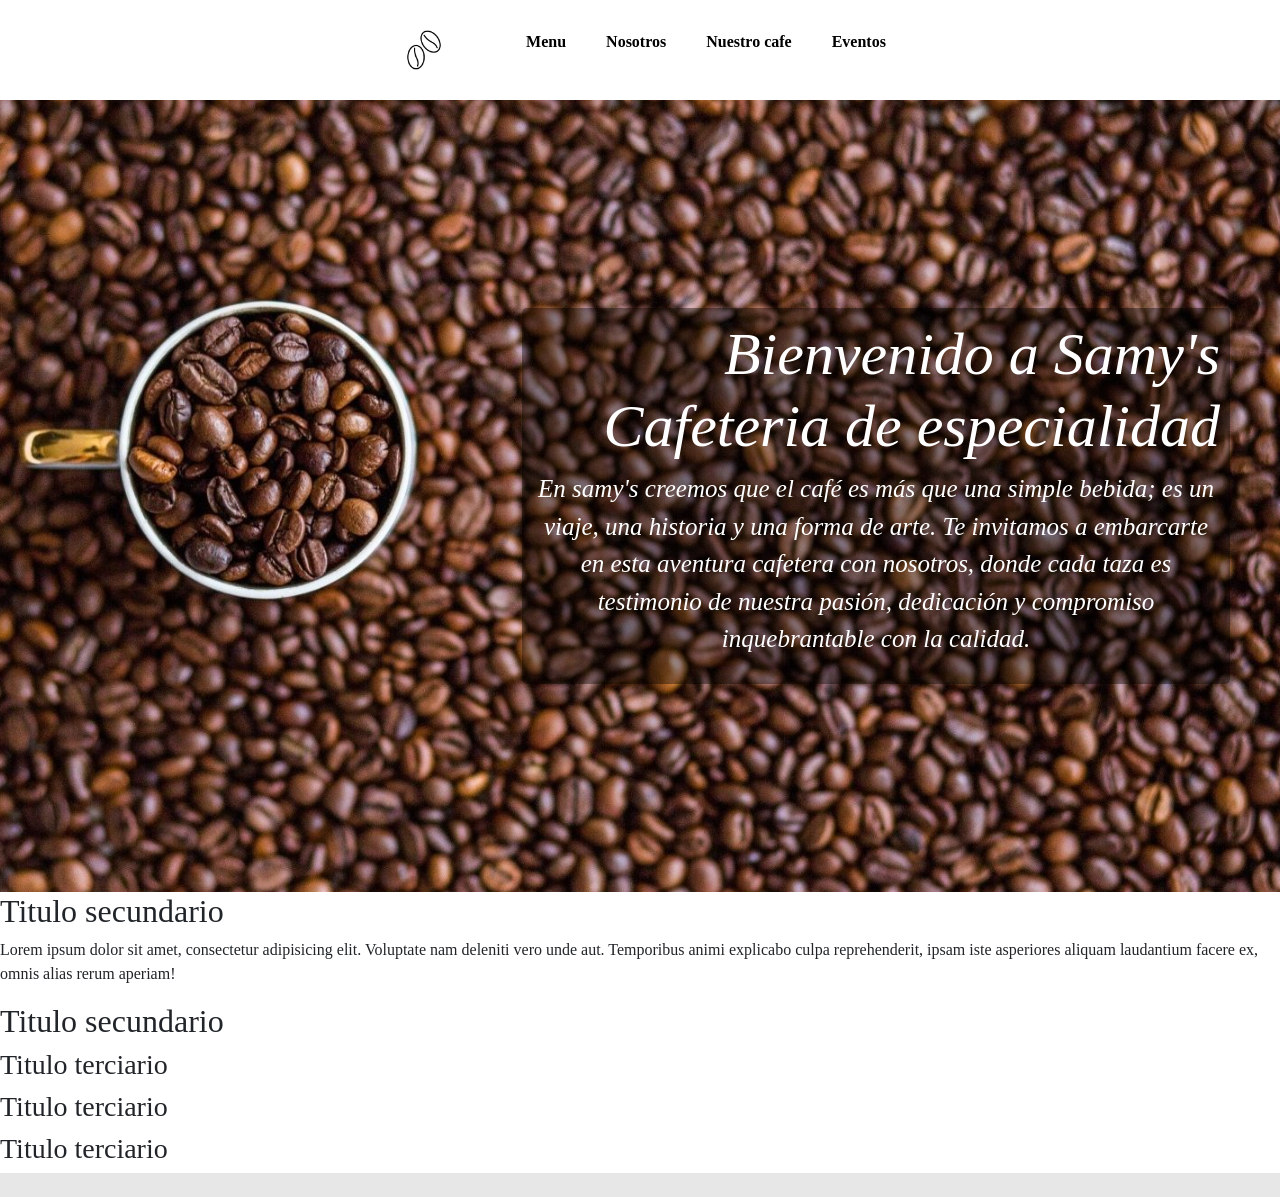
==== pages/eventos.html @ accb896d "primer checkpoint" ====
<!DOCTYPE html>
<html lang="es">
<head>
    <meta charset="UTF-8">
    <meta name="viewport" content="width=device-width, initial-scale=1.0">
    <link href="https://cdn.jsdelivr.net/npm/bootstrap@5.2.3/dist/css/bootstrap.min.css" rel="stylesheet" integrity="sha384-rbsA2VBKQhggwzxH7pPCaAqO46MgnOM80zW1RWuH61DGLwZJEdK2Kadq2F9CUG65" crossorigin="anonymous">
    <link rel="stylesheet" href="../css/style.css">
    <title>Safety World</title>
</head>
<body>
    <header>
        <a href="../index.html"><img src="../img/logo-cafe.png" alt="semillas de cafe"></a>
        <nav class="navegacion">
           <ul>
              <li><a href="../pages/menu.html">Menu</a></li>
              <li><a href="../pages/nosotros.html">Nosotros</a></li>
              <li><a href="../pages/nuestro cafe.html">Nuestro cafe</a></li>
              <li><a href="../pages/eventos.html">Eventos</a></li>
           </ul>  
        </nav>
    </header>
    <main>
        <section class="hero">
            <div>
                <h2>Bienvenido a Samy's Cafeteria de especialidad</h2>
                <p>
                En samy's creemos que el café es más que una simple bebida; es un viaje, una historia y una forma de arte. Te invitamos a embarcarte en esta aventura cafetera con nosotros, donde cada taza es testimonio de nuestra pasión, dedicación y compromiso inquebrantable con la calidad.
                </p>
            </div>
        </section>
        <section>
            <!--IMAGEN-->
            <H2>Titulo secundario</H2>
            <p>Lorem ipsum dolor sit amet, consectetur adipisicing elit. Voluptate nam deleniti vero unde aut. Temporibus animi explicabo culpa reprehenderit, ipsam iste asperiores aliquam laudantium facere ex, omnis alias rerum aperiam!</p>
        </section>
        <section class="servicios">
            <h2>Titulo secundario</h2>
            <div>
                <!--IMAGEN-->
                <H3>Titulo terciario</H3>
                <!--BOTTON-->
            </div>
            <div>
                <!--IMAGEN-->
                <H3>Titulo terciario</H3>
                <!--BOTTON-->
            </div>
            <div>
                <!--IMAGEN-->
                <H3>Titulo terciario</H3>
                <!--BOTTON-->
            </div>
        </section>
        
    </main>
    <footer>
<div>
    <a href=""><img src="" alt=""></a>
    <a href=""><img src="" alt=""></a>
</div>
    </footer>
    <script src="https://cdn.jsdelivr.net/npm/bootstrap@5.2.3/dist/js/bootstrap.bundle.min.js" integrity="sha384-kenU1KFdBIe4zVF0s0G1M5b4hcpxyD9F7jL+jjXkk+Q2h455rYXK/7HAuoJl+0I4" crossorigin="anonymous"></script>
</body>
</html>
---- css/style.css ----
/*!RESET*/

*{
    margin: 0;
    padding: 0;
    box-sizing: border-box;
    font-family: Georgia, 'Times New Roman', Times, serif;
}

/*!HEADER*/

header {
    background-color: rgba(255, 255, 255, 0.8);
    position: sticky;
    top: 0;
    display: flex;
    justify-content: center;
    align-items: center;
}
header a img {
    height: 100px;
    width: 100px;
    padding: 30px;
}
.navegacion ul {
    list-style: none;
    text-align: center;
    display: flex;
}
.navegacion ul li {
    margin: 10px 20px;
}
.navegacion ul li a {
    color: rgb(0, 0, 0);
    text-decoration: none;
    font-weight: bold;
}
.navegacion ul li a:hover{
    background-color: black;
    color: white;
    border-radius: 5px;
    padding: 10px;
    transition: all 400ms ease;
}

/*!MAIN*/
.hero {
    background-image: url(../img/granos-cafe\'.jpeg);
    background-position: center;
    background-size: cover;
    background-attachment: fixed;
    background-repeat: no-repeat;
    height: calc(100vh - 108.4px );
    padding: 50px;
    display: flex;
    justify-content: space-around;
    flex-direction: column;
    align-items: end;
}

.hero div{
    color: rgb(255, 255, 255);
    width: 60%;
    padding: 10px;
    background-color: rgba(0, 0, 0, 0.4);
    text-align: center;
    border-radius: 5px;
    overflow: hidden;
}

.hero div h2{
    text-align: right;
    font-size: 60px;
    font-style: italic;
}

.hero div p{
    font-size: 25px;
    font-style: italic;
}

.menu {
    display: flex;
    justify-content: space-around;
    align-items: center;
    flex-wrap: wrap;
}

.menu div{
    width: 50%;
    padding: 20px;
    text-align: right;
    font-size: 20px;
    text-align: center;
}

.menu div h2{
    padding: 10px;
}

.menu div p{
    margin-bottom: 20px;
}

.menu div a{
    text-decoration: none;
    color: rgb(255, 255, 255);
}

.menu img{
    height: 400px;
    width: 500px;
    padding: 25px;
}

.cafe{
    display: flex;
    flex-direction: row-reverse;
    justify-content: space-around;
    align-items: center;
    flex-wrap: wrap;
}

.cafe div{
    width: 50%;
    padding: 20px;
    text-align: right;
    font-size: 20px;
    text-align: center;
}

.cafe div h2{
    padding: 10px;
}

.cafe div p{
    margin-bottom: 20px;
}

.cafe div a{
    text-decoration: none;
    color: rgb(255, 255, 255);
}

.cafe img{
    height: 500px;
    width: 500px;
    padding: 25px;
}

.eventos h2{
    background-color: rgb(0, 0, 0);
    color: rgb(255, 255, 255);
    text-align: center;
    padding: 10px;
}

.eventos p{
    text-align: center;
    margin: 20px;
    font-size: 20px;
}

.tarjetas-eventos{
    display: grid;
    grid-template-columns: repeat(4,1fr);
}
.tarjetas-eventos div{
    display: inline-block;
    text-align: center;
    width: 250px;
    height: 400px;
    margin: 20px;
    border-radius: 6px;
    background: #fff;
    box-shadow: 0px 1px 10px rgba(0, 0, 0, 0.4);
    transition: all 400ms ease;
}

.tarjetas-eventos div:hover{
    box-shadow: 5px 5px 20px rgba(0, 0, 0, 0.8);
    transform: translateY(-3%);
}

.tarjetas-eventos div img{
    width: 250px;
    height: 250px;

}

.tarjetas-eventos div h3{
    font-size: 20px;
    font-weight: bold;
    color: black;
    padding: 5px;
    margin-bottom: 15px;
}

.tarjetas-eventos div a{
    text-decoration: none;
    color: rgb(255, 255, 255);
}
/*!FOOTER*/

footer{
    background-color: rgb(226, 226, 226, 0.8);
    display: flex;
    justify-content: center;
    align-items: center;
}

.menu-ayuda {
    font-size: 15px;
    margin: 10px;
    display: flex;
}

.menu-ayuda a{
    text-decoration: none;
    padding: 10px;
    color: rgb(0, 0, 0);
}

.redes-sociales img{
    padding: 10px;
    height: 40px;
    width: 40px;
}

/*!MEDIAQUERY*/

@media screen and (max-width:1160px){
    .tarjetas-eventos{
        grid-template-columns: repeat(3,1fr);
    }
}

@media screen and (max-width:880px){
    
     header {
    background-color: rgba(255, 255, 255, 0.8);
    position: static;
    }

    .hero div{
        width: 100%;
    }
    .hero div h2{
        text-align: center;
        font-size: 35px;
    }
    .hero div p{
        font-size: 25px;
    }
    .tarjetas-eventos{
        grid-template-columns: repeat(2,1fr);
        margin: 30px;
    }
}

@media screen and (max-width:595px){
    .navegacion ul {
        display: block;
        font-size: 15px;
    }
    .tarjetas-eventos{
        grid-template-columns: repeat(1,1fr);
        margin: 130px;
    }
    .hero div h2{
        font-size: 25px;
    }
    .hero div p{
        font-size: 20px;
    }
}
@media screen and (max-width:500px){
    .menu img{
        height: 300px;
        width: 400px;
    }
    .menu div p{
        font-size: 15px;
    }
    .cafe img{
        height: 400px;
        width: 400px;
    }
    .cafe div p{
        font-size: 15px;
    }
    .eventos p{
        font-size: 15px;
    }
    .tarjetas-eventos{
        margin: 70px;
    }
}
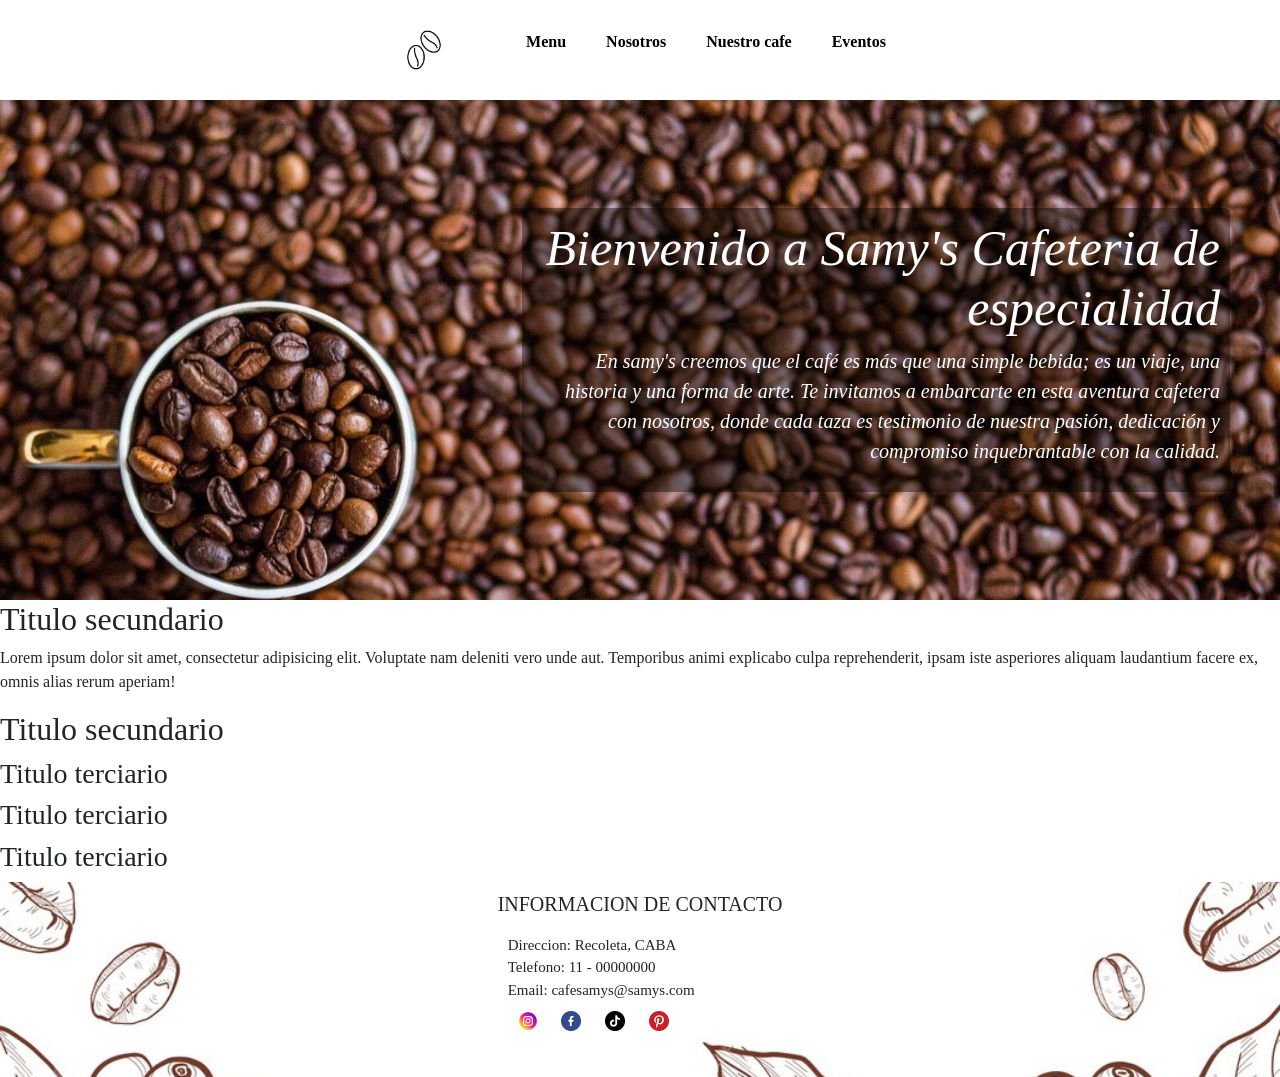
==== commit e8b6f8ba: "cambios generales" ====
--- a/pages/eventos.html
+++ b/pages/eventos.html
@@ -5,7 +5,8 @@
     <meta name="viewport" content="width=device-width, initial-scale=1.0">
     <link href="https://cdn.jsdelivr.net/npm/bootstrap@5.2.3/dist/css/bootstrap.min.css" rel="stylesheet" integrity="sha384-rbsA2VBKQhggwzxH7pPCaAqO46MgnOM80zW1RWuH61DGLwZJEdK2Kadq2F9CUG65" crossorigin="anonymous">
     <link rel="stylesheet" href="../css/style.css">
-    <title>Safety World</title>
+    <title>Cafeteria de especialidad | Samy's</title>
+    <link rel="icon" type="img/png" href="../img/logo-cafe.png">
 </head>
 <body>
     <header>
@@ -54,10 +55,20 @@
         
     </main>
     <footer>
-<div>
-    <a href=""><img src="" alt=""></a>
-    <a href=""><img src="" alt=""></a>
-</div>
+        <div class="menu-ayuda">
+            <h3>INFORMACION DE CONTACTO</h3>
+            <ul>
+                <li>Direccion: Recoleta, CABA</li>
+                <li>Telefono: 11 - 00000000</li>
+                <li>Email: cafesamys@samys.com</li>
+                <li class="redes-sociales">
+                    <a href="https://www.instagram.com/"><img src="../img/instagram.png" alt="redes sociales"></a>
+                    <a href="https://www.facebook.com/?locale=es_LA"><img src="../img/facebook.png" alt="redes sociales"></a>
+                    <a href="https://www.tiktok.com/es/"><img src="../img/tik-tok.png" alt="redes sociales"></a>
+                    <a href="https://ar.pinterest.com/"><img src="../img/pinterest.png" alt="redes sociales"></a>
+                </li>
+             </ul> 
+        </div>
     </footer>
     <script src="https://cdn.jsdelivr.net/npm/bootstrap@5.2.3/dist/js/bootstrap.bundle.min.js" integrity="sha384-kenU1KFdBIe4zVF0s0G1M5b4hcpxyD9F7jL+jjXkk+Q2h455rYXK/7HAuoJl+0I4" crossorigin="anonymous"></script>
 </body>
--- a/css/style.css
+++ b/css/style.css
@@ -16,6 +16,7 @@
     display: flex;
     justify-content: center;
     align-items: center;
+    z-index: 1;
 }
 header a img {
     height: 100px;
@@ -50,7 +51,7 @@
     background-size: cover;
     background-attachment: fixed;
     background-repeat: no-repeat;
-    height: calc(100vh - 108.4px );
+    height:500px ;
     padding: 50px;
     display: flex;
     justify-content: space-around;
@@ -70,12 +71,13 @@
 
 .hero div h2{
     text-align: right;
-    font-size: 60px;
+    font-size: 50px;
     font-style: italic;
 }
 
 .hero div p{
-    font-size: 25px;
+    text-align: right;
+    font-size: 20px;
     font-style: italic;
 }
 
@@ -162,9 +164,11 @@
 }
 
 .tarjetas-eventos{
-    display: grid;
-    grid-template-columns: repeat(4,1fr);
-}
+    display: flex;
+    justify-content: space-between;
+    flex-wrap: wrap;
+}
+
 .tarjetas-eventos div{
     display: inline-block;
     text-align: center;
@@ -189,22 +193,26 @@
 }
 
 .tarjetas-eventos div h3{
-    font-size: 20px;
-    font-weight: bold;
+    font-size: 18px;
     color: black;
+    margin-bottom: 15px;
+    padding: 15px;
+}
+
+.tarjetas-eventos div a{
+    text-decoration: none;
     padding: 5px;
-    margin-bottom: 15px;
-}
-
-.tarjetas-eventos div a{
-    text-decoration: none;
     color: rgb(255, 255, 255);
 }
 /*!FOOTER*/
 
 footer{
-    background-color: rgb(226, 226, 226, 0.8);
-    display: flex;
+    background-image: url(../img/ilustracion-cafe.jpg);
+    background-position: center;
+    background-repeat: no-repeat;
+    background-size: cover;
+    display: flex;
+    flex-direction: column;
     justify-content: center;
     align-items: center;
 }
@@ -212,12 +220,20 @@
 .menu-ayuda {
     font-size: 15px;
     margin: 10px;
-    display: flex;
+}
+
+.menu-ayuda h3{
+    text-align: center;
+    font-size: 20px;
+}
+
+.menu-ayuda ul{
+    list-style: none;
+    padding: 10px;
 }
 
 .menu-ayuda a{
     text-decoration: none;
-    padding: 10px;
     color: rgb(0, 0, 0);
 }
 
@@ -225,6 +241,70 @@
     padding: 10px;
     height: 40px;
     width: 40px;
+}
+
+/*!PAGES MENU*/
+
+.carta{
+    background-image: url(../img/ilustracion-cafe.jpg);
+    background-position: center;
+    background-size: cover;
+    background-attachment: fixed;
+    background-repeat: no-repeat;
+    height:300px ;
+    padding: 50px;
+    display: flex;
+    justify-content: center;
+    align-items: center;
+    overflow: hidden;
+}
+
+.carta h2{
+    text-align: center;
+    font-size: 50px;
+}
+
+.carta p{
+    text-align: center;
+    font-size: 20px;
+}
+
+.subtitulo{
+    border-bottom: 1px solid #999;
+    border-top: 1px solid #999;
+    display: block;
+    font-size: 30px;
+    font-weight: 600;
+    padding-bottom: 10px;
+    padding-top: 10px;
+    margin-bottom: 20px;
+    margin-top: 20px;
+    text-align: center;
+}
+
+.container{
+   width: 100%;
+   display: grid;
+   grid-template-columns: repeat(4, 1fr) ;
+   grid-auto-rows: 220px;
+   gap: 15px;
+}
+
+.container div{
+    position: relative;
+}
+
+.container div h3{
+    position: absolute;
+    bottom: 0;
+    background-color: rgba(0, 0, 0, 0.644);
+    color: rgb(255, 255, 255);
+    width: 100%;
+}
+.container div img{
+    width: 100%;
+    height: 100%;
+    object-fit: contain;
 }
 
 /*!MEDIAQUERY*/
@@ -232,6 +312,26 @@
 @media screen and (max-width:1160px){
     .tarjetas-eventos{
         grid-template-columns: repeat(3,1fr);
+    }
+    .hero div{
+        width: 100%;
+    }
+    .hero div h2{
+        text-align: center;
+        font-size: 35px;
+    }
+    .hero div p{
+        text-align: center;
+        font-size: 25px;
+    }
+    .carta h2{
+        font-size: 40px;
+    }
+    .carta p{
+        font-size: 15px;
+    }
+    .container{
+        grid-template-columns: repeat(3, 1fr);
     }
 }
 
@@ -241,21 +341,13 @@
     background-color: rgba(255, 255, 255, 0.8);
     position: static;
     }
-
-    .hero div{
-        width: 100%;
-    }
-    .hero div h2{
-        text-align: center;
-        font-size: 35px;
-    }
-    .hero div p{
-        font-size: 25px;
-    }
     .tarjetas-eventos{
         grid-template-columns: repeat(2,1fr);
         margin: 30px;
     }
+    .container{
+        grid-template-columns: repeat(2, 1fr);
+    }
 }
 
 @media screen and (max-width:595px){
@@ -271,10 +363,8 @@
         font-size: 25px;
     }
     .hero div p{
-        font-size: 20px;
-    }
-}
-@media screen and (max-width:500px){
+        font-size: 15px;
+    }
     .menu img{
         height: 300px;
         width: 400px;
@@ -295,4 +385,11 @@
     .tarjetas-eventos{
         margin: 70px;
     }
-}
+    .carta h2{
+        font-size: 25px;
+    }
+    .container{
+        grid-template-columns: repeat(1, 1fr);
+    }
+}
+
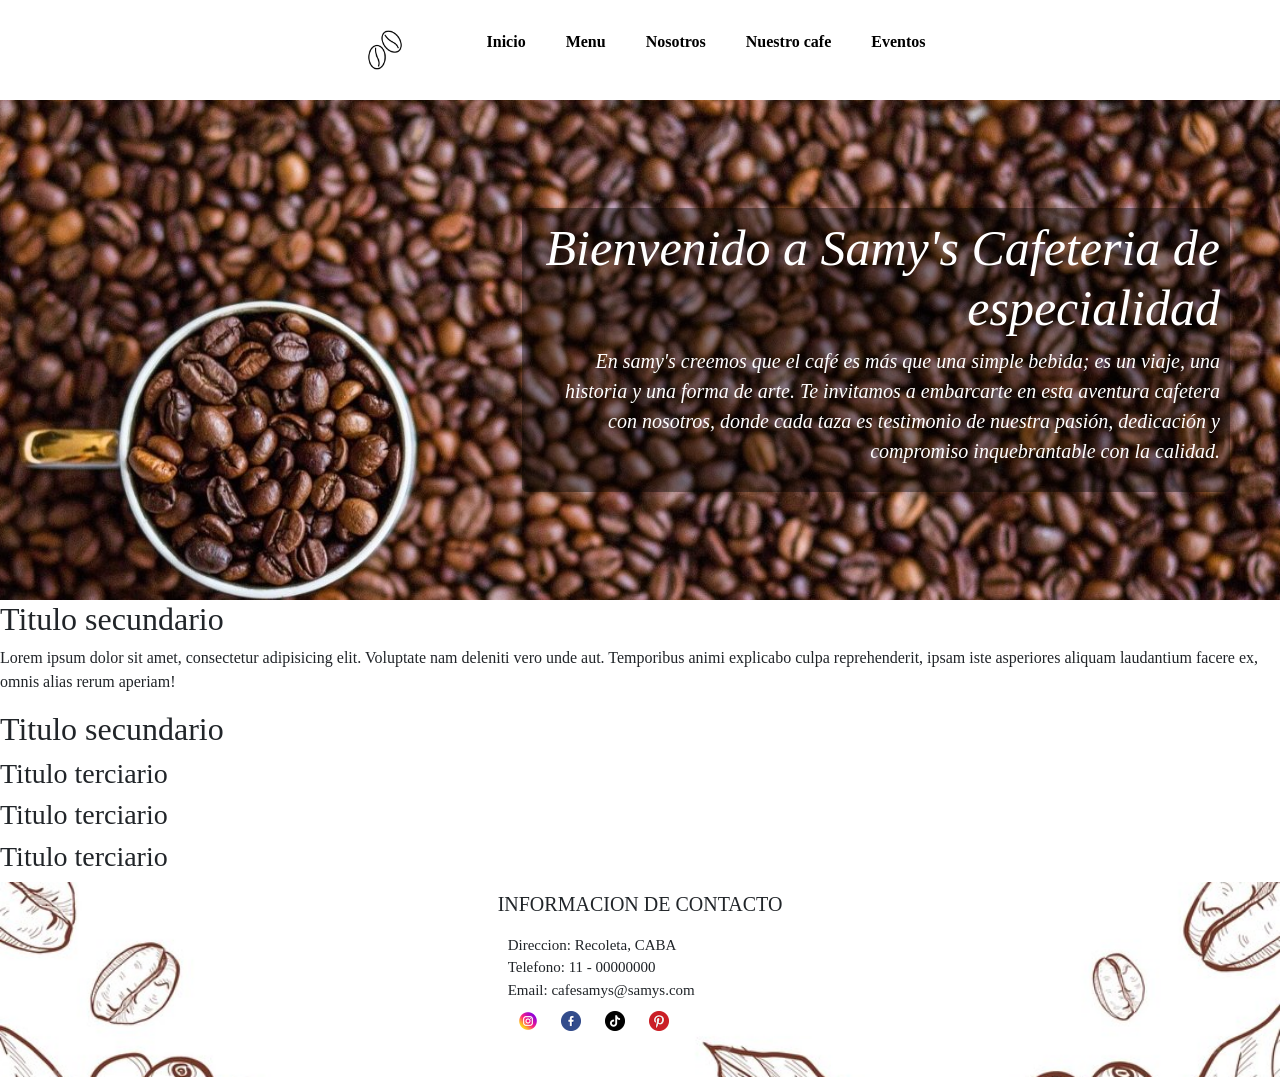
==== commit 06b1803a: "Avances generales" ====
--- a/pages/eventos.html
+++ b/pages/eventos.html
@@ -13,6 +13,7 @@
         <a href="../index.html"><img src="../img/logo-cafe.png" alt="semillas de cafe"></a>
         <nav class="navegacion">
            <ul>
+              <li><a href="../index.html">Inicio</a></li>
               <li><a href="../pages/menu.html">Menu</a></li>
               <li><a href="../pages/nosotros.html">Nosotros</a></li>
               <li><a href="../pages/nuestro cafe.html">Nuestro cafe</a></li>
--- a/css/style.css
+++ b/css/style.css
@@ -286,8 +286,8 @@
    width: 100%;
    display: grid;
    grid-template-columns: repeat(4, 1fr) ;
-   grid-auto-rows: 220px;
-   gap: 15px;
+   grid-auto-rows: 150px;
+   gap: 60px;
 }
 
 .container div{
@@ -295,6 +295,7 @@
 }
 
 .container div h3{
+    font-size: 20px;
     position: absolute;
     bottom: 0;
     background-color: rgba(0, 0, 0, 0.644);
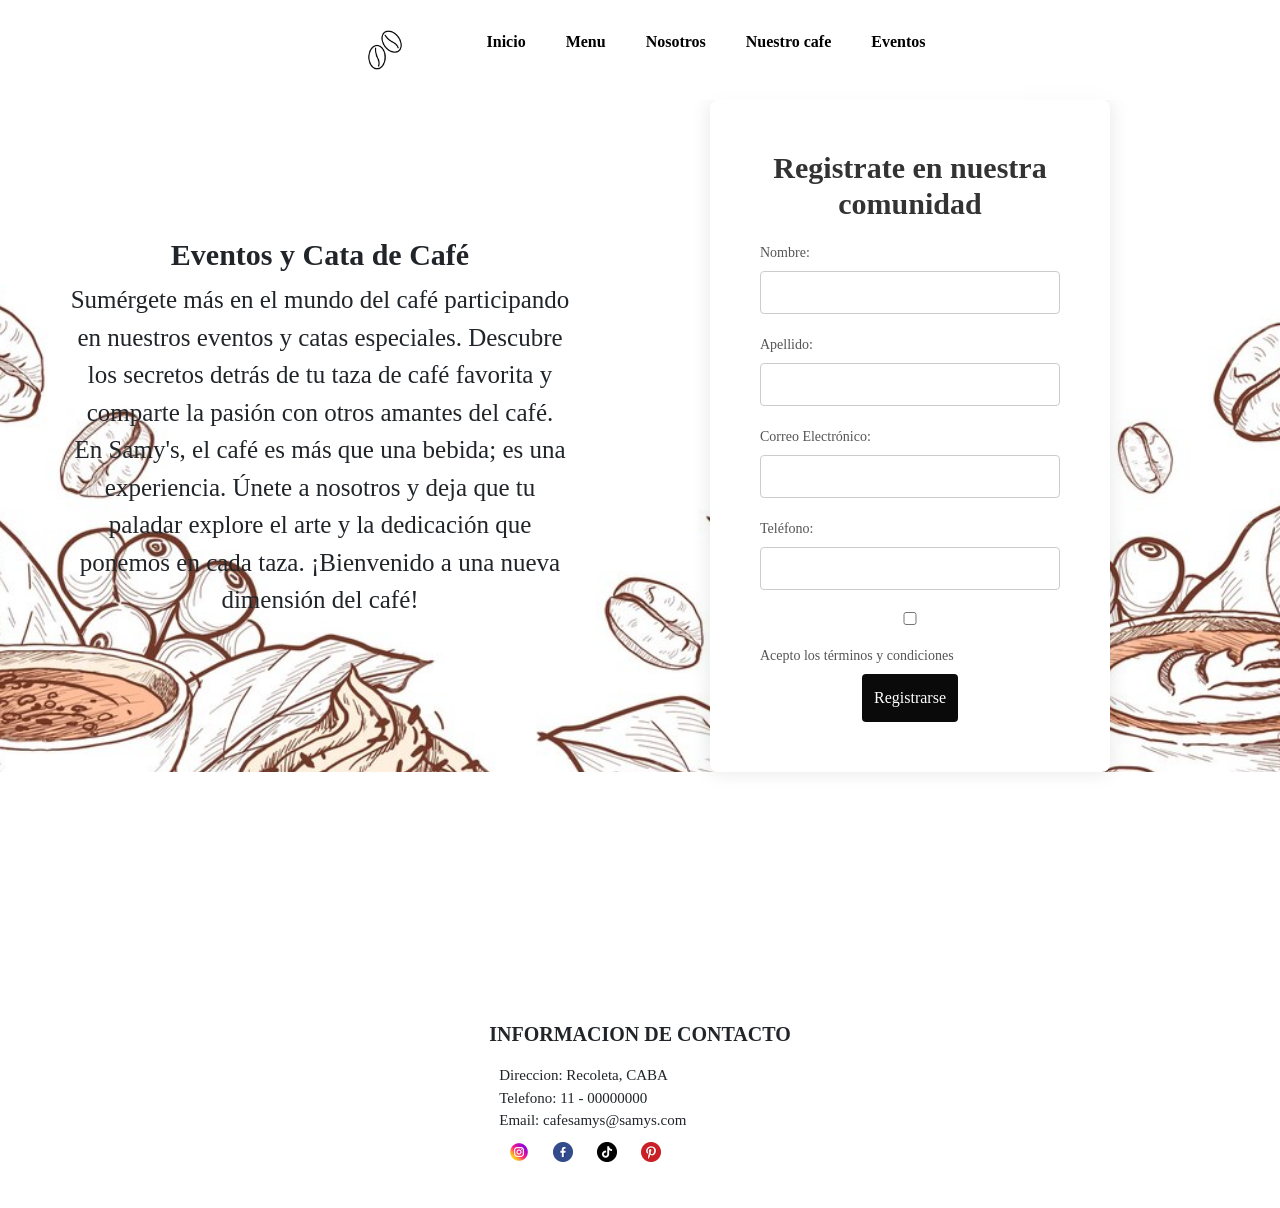
==== commit b83e4e93: "avances" ====
--- a/pages/eventos.html
+++ b/pages/eventos.html
@@ -22,38 +22,73 @@
         </nav>
     </header>
     <main>
-        <section class="hero">
+        <section class="hero-eventos">
             <div>
-                <h2>Bienvenido a Samy's Cafeteria de especialidad</h2>
+                <h2>Eventos y Cata de Café</h2>
                 <p>
-                En samy's creemos que el café es más que una simple bebida; es un viaje, una historia y una forma de arte. Te invitamos a embarcarte en esta aventura cafetera con nosotros, donde cada taza es testimonio de nuestra pasión, dedicación y compromiso inquebrantable con la calidad.
+                    Sumérgete más en el mundo del café participando en nuestros eventos y catas especiales. Descubre los secretos detrás de tu taza de café favorita y comparte la pasión con otros amantes del café.
+
+                    En Samy's, el café es más que una bebida; es una experiencia. Únete a nosotros y deja que tu paladar explore el arte y la dedicación que ponemos en cada taza. ¡Bienvenido a una nueva dimensión del café!
                 </p>
             </div>
+            <div>
+                <form action="/submit_form" method="post">
+                    <h2>Registrate en nuestra comunidad</h2>
+                    
+                    <label for="nombre">Nombre:</label>
+                    <input type="text" id="nombre" name="nombre" required>
+                
+                    <label for="apellido">Apellido:</label>
+                    <input type="text" id="apellido" name="apellido" required>
+                
+                    <label for="correo">Correo Electrónico:</label>
+                    <input type="email" id="correo" name="correo" required>
+                
+                    <label for="telefono">Teléfono:</label>
+                    <input type="tel" id="telefono" name="telefono" required>
+                
+                    <label>
+                      <input type="checkbox" id="terminos" name="terminos" required>
+                      Acepto los términos y condiciones
+                    </label>
+                
+                    <button type="submit">Registrarse</button>
+                  </form>
+            </div>
+            
         </section>
-        <section>
-            <!--IMAGEN-->
-            <H2>Titulo secundario</H2>
-            <p>Lorem ipsum dolor sit amet, consectetur adipisicing elit. Voluptate nam deleniti vero unde aut. Temporibus animi explicabo culpa reprehenderit, ipsam iste asperiores aliquam laudantium facere ex, omnis alias rerum aperiam!</p>
+        <section class="container-eventos">
+          <div>
+            <img src="" alt="">
+          </div>
+          <div>
+            <img src="" alt="">
+          </div>
+          <div>
+            <img src="" alt="">
+          </div>
+          <div>
+            <img src="" alt="">
+          </div>
+          <div>
+            <img src="" alt="">
+          </div>
+          <div>
+            <img src="" alt="">
+          </div>
+          <div>
+            <img src="" alt="">
+          </div>
+          <div>
+            <img src="" alt="">
+          </div>
+          <div>
+            <img src="" alt="">
+          </div>
+          <div>
+            <img src="" alt="">
+          </div>
         </section>
-        <section class="servicios">
-            <h2>Titulo secundario</h2>
-            <div>
-                <!--IMAGEN-->
-                <H3>Titulo terciario</H3>
-                <!--BOTTON-->
-            </div>
-            <div>
-                <!--IMAGEN-->
-                <H3>Titulo terciario</H3>
-                <!--BOTTON-->
-            </div>
-            <div>
-                <!--IMAGEN-->
-                <H3>Titulo terciario</H3>
-                <!--BOTTON-->
-            </div>
-        </section>
-        
     </main>
     <footer>
         <div class="menu-ayuda">
--- a/css/style.css
+++ b/css/style.css
@@ -116,6 +116,7 @@
 }
 
 .cafe{
+    border-top: 1px solid #999;
     display: flex;
     flex-direction: row-reverse;
     justify-content: space-around;
@@ -151,8 +152,9 @@
 }
 
 .eventos h2{
-    background-color: rgb(0, 0, 0);
-    color: rgb(255, 255, 255);
+    color: rgb(0, 0, 0);
+    border-bottom: 1px solid #999;
+    border-top: 1px solid #999;
     text-align: center;
     padding: 10px;
 }
@@ -204,6 +206,7 @@
     padding: 5px;
     color: rgb(255, 255, 255);
 }
+
 /*!FOOTER*/
 
 footer{
@@ -211,6 +214,7 @@
     background-position: center;
     background-repeat: no-repeat;
     background-size: cover;
+    background-attachment: fixed;
     display: flex;
     flex-direction: column;
     justify-content: center;
@@ -225,6 +229,7 @@
 .menu-ayuda h3{
     text-align: center;
     font-size: 20px;
+    font-weight: bold;
 }
 
 .menu-ayuda ul{
@@ -308,6 +313,215 @@
     object-fit: contain;
 }
 
+/*!PAGE NOSOTROS*/
+
+.nosotros{
+    border-bottom: 1px solid #999;
+    border-top: 1px solid #999;
+    display: flex;
+    flex-direction: row-reverse;
+    justify-content: space-around;
+    align-items: center;
+    flex-wrap: wrap;
+}
+
+.nosotros div{
+    width: 50%;
+    padding: 20px;
+    text-align: right;
+    font-size: 20px;
+    text-align: center;
+}
+
+.nosotros div h2{
+    padding: 10px;
+}
+
+.nosotros div p{
+    margin-bottom: 20px;
+}
+
+.nosotros img{
+    height: 500px;
+    width: 500px;
+    padding: 25px;
+}
+
+.nuestra-historia{
+    border-bottom: 1px solid #999;
+    border-top: 1px solid #999;
+    display: flex;
+    justify-content: space-around;
+    align-items: center;
+    flex-wrap: wrap;
+}
+
+.nuestra-historia div{
+    width: 50%;
+    padding: 20px;
+    text-align: right;
+    font-size: 20px;
+    text-align: center;
+}
+
+.nuestra-historia div h2{
+    padding: 10px;
+}
+
+.nuestra-historia div p{
+    margin-bottom: 20px;
+}
+
+.nuestra-historia img{
+    height: 500px;
+    width: 500px;
+    padding: 25px;
+}
+
+/*!PAGES NUESTRO CAFE*/
+
+.hero-cafe{
+    background-image: url(../img/ilustracion-cafe.jpg);
+    background-size: cover;
+    background-repeat: no-repeat;
+    background-position: center;
+    background-attachment: fixed;
+    height: 400px;
+    display: flex;
+    justify-content: center;
+    align-items: center;
+    flex-direction: column;
+}
+
+.hero-cafe div h2{
+    font-size: 50px;
+    text-align: center;
+    font-weight: bold;
+}
+
+.hero-cafe div p{
+    font-size: 25px;
+    text-align: center;
+}
+
+.container-cafe{
+    display: flex;
+    justify-content: center;
+    flex-wrap: wrap;
+    padding: 60px;
+    border-bottom: 1px solid #999;
+    border-top: 1px solid #999;
+}
+
+.container-cafe div{
+    display: inline-block;
+    text-align: center;
+    width: 250px;
+    height: 400px;
+    margin: 20px;
+}
+
+.container-cafe div h3{
+    font-size: 18px;
+    color: black;
+    margin-bottom: 15px;
+    padding: 15px;
+    font-weight: bold;
+}
+
+.container-cafe img{
+    width: 300px;
+    height: 400px;
+    border-radius: 20px;
+}
+
+/*!PAGES EVENTOS*/
+
+.hero-eventos {
+    background-image: url(../img/ilustracion-cafe.jpg);
+    background-size: cover;
+    background-repeat: no-repeat;
+    background-position: center;
+    background-attachment: fixed;
+    display: flex;
+    justify-content: space-around;
+    align-items: center;
+    flex-wrap: wrap;
+}
+
+.hero-eventos div{
+    width: 500px;
+    height: auto;
+}
+
+.hero-eventos div h2{
+    font-size: 30px;
+    font-weight: bold;
+    text-align: center;
+}
+
+.hero-eventos div p{
+    font-size: 25px;
+    text-align: center;
+}
+.hero-eventos div form {
+    background-color: #fff;
+    padding: 50px;
+    border-radius: 8px;
+    box-shadow: 0 0 20px rgba(0, 0, 0, 0.1);
+    width: 400px;
+    text-align: center;
+  }
+
+ .hero-eventos div form h2 {
+    color: #333;
+    margin-bottom: 20px;
+  }
+
+  .hero-eventos div form label {
+    display: block;
+    margin-bottom: 8px;
+    color: #555;
+    font-size: 14px;
+    text-align: left;
+  }
+
+  .hero-eventos div form input {
+    width: 100%;
+    padding: 10px;
+    margin-bottom: 20px;
+    box-sizing: border-box;
+    border: 1px solid #ccc;
+    border-radius: 4px;
+    font-size: 14px;
+  }
+
+  .hero-eventos div form button {
+    background-color: #0a0a0a;
+    color: #fff;
+    padding: 12px;
+    border: none;
+    border-radius: 4px;
+    cursor: pointer;
+    font-size: 16px;
+  }
+
+  .hero-eventos div form button:hover {
+    background-color: #000000;
+  }
+
+  /* Estilos para el checkbox */
+  label.checkbox {
+    display: flex;
+    align-items: center;
+    text-align: left;
+    margin-top: 15px;
+  }
+
+  label.checkbox input {
+    margin-right: 10px;
+    text-align: right;
+  }
 /*!MEDIAQUERY*/
 
 @media screen and (max-width:1160px){
@@ -392,5 +606,13 @@
     .container{
         grid-template-columns: repeat(1, 1fr);
     }
-}
-
+    .hero-cafe div h2{
+        font-size: 30px;
+
+    }
+    
+    .hero-cafe div p{
+        font-size: 20px;
+    }
+}
+
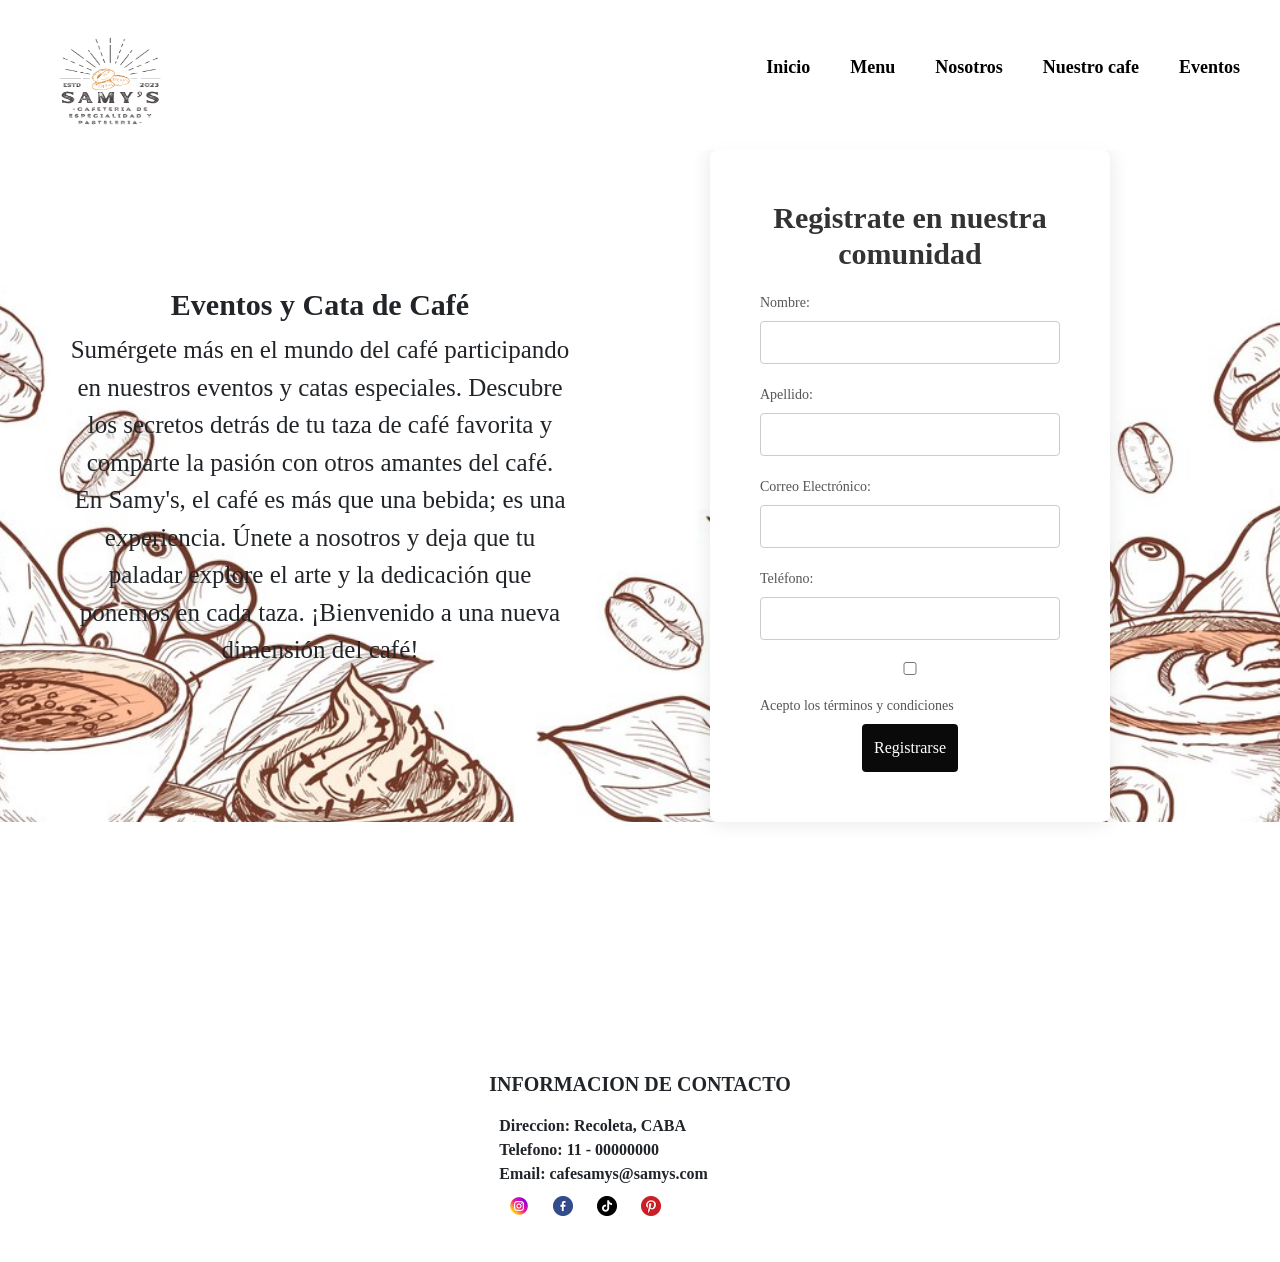
==== commit 60910edd: "cambios generales" ====
--- a/pages/eventos.html
+++ b/pages/eventos.html
@@ -5,8 +5,8 @@
     <meta name="viewport" content="width=device-width, initial-scale=1.0">
     <link href="https://cdn.jsdelivr.net/npm/bootstrap@5.2.3/dist/css/bootstrap.min.css" rel="stylesheet" integrity="sha384-rbsA2VBKQhggwzxH7pPCaAqO46MgnOM80zW1RWuH61DGLwZJEdK2Kadq2F9CUG65" crossorigin="anonymous">
     <link rel="stylesheet" href="../css/style.css">
-    <title>Cafeteria de especialidad | Samy's</title>
-    <link rel="icon" type="img/png" href="../img/logo-cafe.png">
+    <title>Cafeteria de especialidad y pasteleria | Samy's</title>
+    <link rel="shortcut icon" href="./img/favicon.ico" type="image/x-icon">
 </head>
 <body>
     <header>
@@ -98,10 +98,10 @@
                 <li>Telefono: 11 - 00000000</li>
                 <li>Email: cafesamys@samys.com</li>
                 <li class="redes-sociales">
-                    <a href="https://www.instagram.com/"><img src="../img/instagram.png" alt="redes sociales"></a>
-                    <a href="https://www.facebook.com/?locale=es_LA"><img src="../img/facebook.png" alt="redes sociales"></a>
-                    <a href="https://www.tiktok.com/es/"><img src="../img/tik-tok.png" alt="redes sociales"></a>
-                    <a href="https://ar.pinterest.com/"><img src="../img/pinterest.png" alt="redes sociales"></a>
+                    <a href="https://www.instagram.com/" target="_blank"><img src="../img/instagram.png" alt="redes sociales"></a>
+                    <a href="https://www.facebook.com/?locale=es_LA" target="_blank"><img src="../img/facebook.png" alt="redes sociales"></a>
+                    <a href="https://www.tiktok.com/es/" target="_blank"><img src="../img/tik-tok.png" alt="redes sociales"></a>
+                    <a href="https://ar.pinterest.com/" target="_blank"><img src="../img/pinterest.png" alt="redes sociales"></a>
                 </li>
              </ul> 
         </div>
--- a/css/style.css
+++ b/css/style.css
@@ -14,27 +14,33 @@
     position: sticky;
     top: 0;
     display: flex;
-    justify-content: center;
+    justify-content: space-between;
     align-items: center;
     z-index: 1;
-}
+    height: 150px;
+}
+
 header a img {
-    height: 100px;
-    width: 100px;
-    padding: 30px;
-}
+    height: 150px;
+    width: 200px;
+    padding: 5px;
+    margin: 10px;
+}
+
 .navegacion ul {
     list-style: none;
     text-align: center;
     display: flex;
+    margin-right: 20px;
 }
 .navegacion ul li {
-    margin: 10px 20px;
+    margin: 20px;
 }
 .navegacion ul li a {
     color: rgb(0, 0, 0);
     text-decoration: none;
     font-weight: bold;
+    font-size: 18px;
 }
 .navegacion ul li a:hover{
     background-color: black;
@@ -69,7 +75,7 @@
     overflow: hidden;
 }
 
-.hero div h2{
+.hero div h1{
     text-align: right;
     font-size: 50px;
     font-style: italic;
@@ -167,8 +173,8 @@
 
 .tarjetas-eventos{
     display: flex;
-    justify-content: space-between;
-    flex-wrap: wrap;
+    justify-content: center;
+    align-items: center;
 }
 
 .tarjetas-eventos div{
@@ -177,7 +183,7 @@
     width: 250px;
     height: 400px;
     margin: 20px;
-    border-radius: 6px;
+    border-radius: 30px;
     background: #fff;
     box-shadow: 0px 1px 10px rgba(0, 0, 0, 0.4);
     transition: all 400ms ease;
@@ -191,7 +197,7 @@
 .tarjetas-eventos div img{
     width: 250px;
     height: 250px;
-
+    border-radius: 30px;
 }
 
 .tarjetas-eventos div h3{
@@ -222,7 +228,6 @@
 }
 
 .menu-ayuda {
-    font-size: 15px;
     margin: 10px;
 }
 
@@ -233,6 +238,7 @@
 }
 
 .menu-ayuda ul{
+    font-weight: bold;
     list-style: none;
     padding: 10px;
 }
@@ -343,7 +349,7 @@
 
 .nosotros img{
     height: 500px;
-    width: 500px;
+    width: 600px;
     padding: 25px;
 }
 
@@ -374,7 +380,7 @@
 
 .nuestra-historia img{
     height: 500px;
-    width: 500px;
+    width: 600px;
     padding: 25px;
 }
 
@@ -417,7 +423,7 @@
     display: inline-block;
     text-align: center;
     width: 250px;
-    height: 400px;
+    height: 250px;
     margin: 20px;
 }
 
@@ -473,12 +479,12 @@
     text-align: center;
   }
 
- .hero-eventos div form h2 {
+.hero-eventos div form h2 {
     color: #333;
     margin-bottom: 20px;
   }
 
-  .hero-eventos div form label {
+.hero-eventos div form label {
     display: block;
     margin-bottom: 8px;
     color: #555;
@@ -486,7 +492,7 @@
     text-align: left;
   }
 
-  .hero-eventos div form input {
+.hero-eventos div form input {
     width: 100%;
     padding: 10px;
     margin-bottom: 20px;
@@ -496,7 +502,7 @@
     font-size: 14px;
   }
 
-  .hero-eventos div form button {
+.hero-eventos div form button {
     background-color: #0a0a0a;
     color: #fff;
     padding: 12px;
@@ -506,19 +512,19 @@
     font-size: 16px;
   }
 
-  .hero-eventos div form button:hover {
+.hero-eventos div form button:hover {
     background-color: #000000;
   }
 
-  /* Estilos para el checkbox */
-  label.checkbox {
+/* Estilos para el checkbox */
+label.checkbox {
     display: flex;
     align-items: center;
     text-align: left;
     margin-top: 15px;
   }
 
-  label.checkbox input {
+label.checkbox input {
     margin-right: 10px;
     text-align: right;
   }
@@ -551,10 +557,13 @@
 }
 
 @media screen and (max-width:880px){
-    
+    .navegacion ul {
+        display: block;
+        font-size: 15px;
+    }
      header {
-    background-color: rgba(255, 255, 255, 0.8);
-    position: static;
+        background-color: rgba(255, 255, 255, 0.8);
+        position: static;
     }
     .tarjetas-eventos{
         grid-template-columns: repeat(2,1fr);
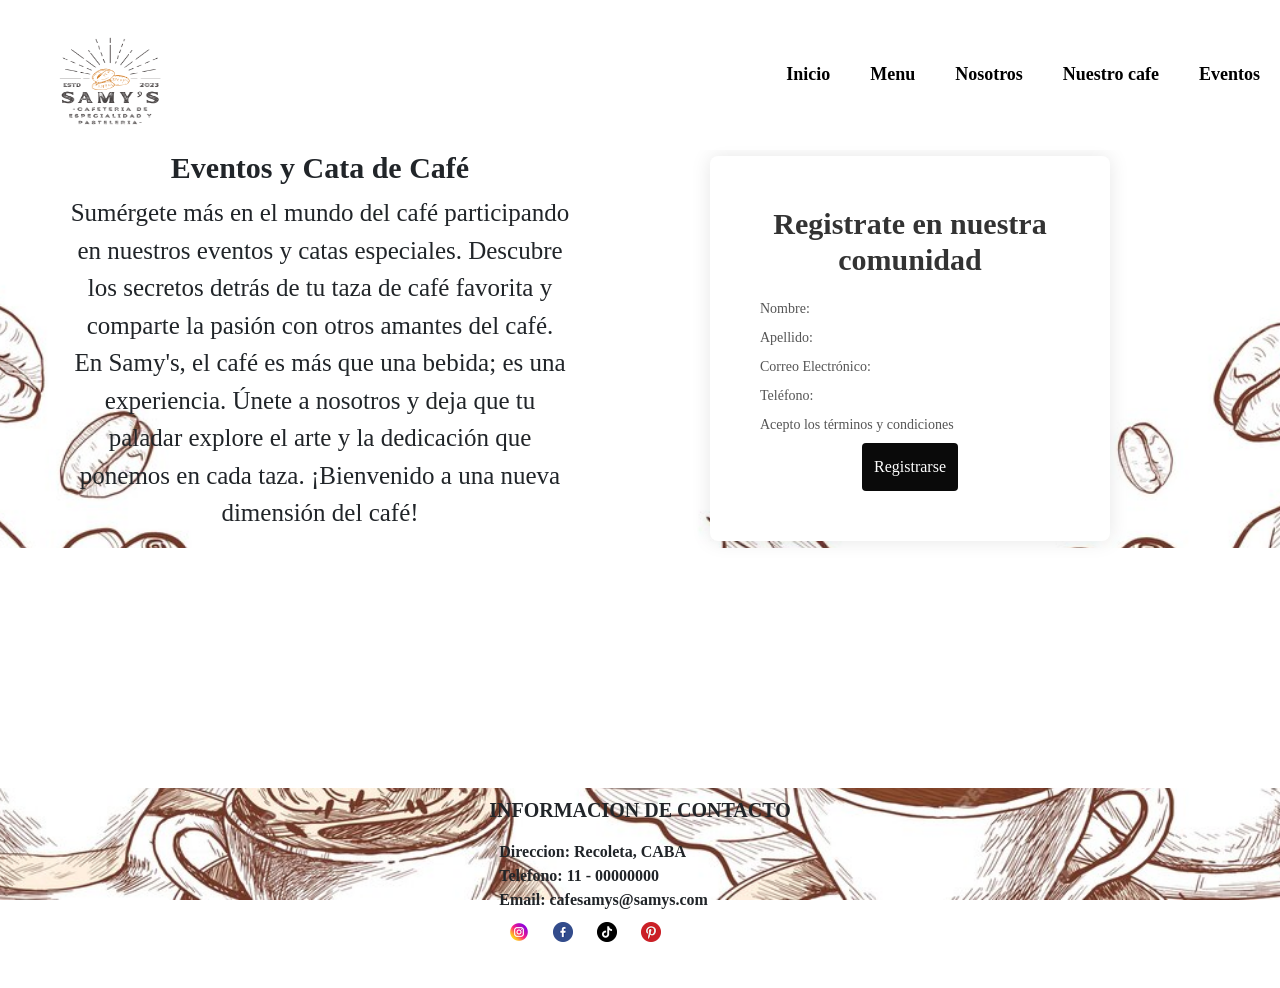
==== commit 4348bc49: "navbar" ====
--- a/pages/eventos.html
+++ b/pages/eventos.html
@@ -1,25 +1,42 @@
 <!DOCTYPE html>
 <html lang="es">
-<head>
+  <head>
     <meta charset="UTF-8">
     <meta name="viewport" content="width=device-width, initial-scale=1.0">
+    <!--BOOSTRAP LINK-->
     <link href="https://cdn.jsdelivr.net/npm/bootstrap@5.2.3/dist/css/bootstrap.min.css" rel="stylesheet" integrity="sha384-rbsA2VBKQhggwzxH7pPCaAqO46MgnOM80zW1RWuH61DGLwZJEdK2Kadq2F9CUG65" crossorigin="anonymous">
     <link rel="stylesheet" href="../css/style.css">
     <title>Cafeteria de especialidad y pasteleria | Samy's</title>
-    <link rel="shortcut icon" href="./img/favicon.ico" type="image/x-icon">
+    <!--FAVICON-->
+    <link rel="shortcut icon" href="../img/favicon.ico" type="image/x-icon">
+    <!--KEYWORDS-->
+    <meta name="keywords" content="cafeteria de especialidad, pasteleria artesanal, samys, cafe, semillas de cafe, recoleta, cafe frio, cafe caliente, panaderia, desayunos, bruch">
+    <!--DESCRIPTION-->
+    <meta name="description" content="Cafeteria de especialidad y panaderia artesanal, productos hecho con masa madre ideales para tener el mejor desayuno acompanado del mejor cafe">
+    <!--OPEN GRAPH-->
+    <meta property="og:type" content="Gatronomia">
+    <meta property="og:title" content="Cafeteria de especialidad y pasteleria | Samy's">
+    <meta property="og:url" content="">
+    <meta property="og:img" content="../img/logo-cafe.png">
 </head>
 <body>
+<body>
     <header>
-        <a href="../index.html"><img src="../img/logo-cafe.png" alt="semillas de cafe"></a>
-        <nav class="navegacion">
-           <ul>
-              <li><a href="../index.html">Inicio</a></li>
-              <li><a href="../pages/menu.html">Menu</a></li>
-              <li><a href="../pages/nosotros.html">Nosotros</a></li>
-              <li><a href="../pages/nuestro cafe.html">Nuestro cafe</a></li>
-              <li><a href="../pages/eventos.html">Eventos</a></li>
-           </ul>  
-        </nav>
+      <a href="../index.html"><img src="../img/logo-cafe.png" alt="semillas de cafe"></a>
+      <nav class="navegacion">
+          <label for="menu">
+             <img src="../assets/navbar.svg" alt="">
+          </label>
+          <input type="checkbox" id="menu">
+          
+          <ul>
+            <li><a href="../index.html">Inicio</a></li>
+            <li><a href="../pages/menu.html">Menu</a></li>
+            <li><a href="../pages/nosotros.html">Nosotros</a></li>
+            <li><a href="../pages/nuestro cafe.html">Nuestro cafe</a></li>
+            <li><a href="../pages/eventos.html">Eventos</a></li>
+          </ul>  
+      </nav>
     </header>
     <main>
         <section class="hero-eventos">
--- a/css/style.css
+++ b/css/style.css
@@ -27,11 +27,20 @@
     margin: 10px;
 }
 
+.navegacion{
+    display: flex;
+}
+
+.navegacion label, input{
+    display: none;
+}
+
 .navegacion ul {
     list-style: none;
     text-align: center;
-    display: flex;
-    margin-right: 20px;
+    display: grid;
+    grid-auto-flow: column;
+    margin-top: 20px;
 }
 .navegacion ul li {
     margin: 20px;
@@ -41,13 +50,22 @@
     text-decoration: none;
     font-weight: bold;
     font-size: 18px;
-}
+    --clippy: polygon(0 0, 0 0, 0 100%, 0% 100%);
+}
+
+.navegacion ul li a::after{
+    content: "";
+    display: block;
+    background: #000000;
+    width: 90%;
+    margin-top: 3px;
+    height: 3px;
+    clip-path: var(--clippy);
+    transition: clip-path .5s;
+}
+
 .navegacion ul li a:hover{
-    background-color: black;
-    color: white;
-    border-radius: 5px;
-    padding: 10px;
-    transition: all 400ms ease;
+    --clippy: polygon(0 0, 100% 0, 100% 100%, 0 100%);
 }
 
 /*!MAIN*/
@@ -175,6 +193,7 @@
     display: flex;
     justify-content: center;
     align-items: center;
+    flex-wrap: wrap;
 }
 
 .tarjetas-eventos div{
@@ -517,7 +536,7 @@
   }
 
 /* Estilos para el checkbox */
-label.checkbox {
+label.checkbox{
     display: flex;
     align-items: center;
     text-align: left;
@@ -557,9 +576,32 @@
 }
 
 @media screen and (max-width:880px){
-    .navegacion ul {
+    .navegacion label{
         display: block;
-        font-size: 15px;
+        cursor: pointer;
+    }
+    .navegacion label img{
+        margin-right: 25px;
+    }
+    .navegacion ul{
+        position: fixed;
+        top: 150px;
+        bottom: 0;
+        background-color: black;
+        width: 100%;
+        left: 0;
+        display: flex;
+        justify-content: space-evenly;
+        flex-direction: column;
+        clip-path: circle(0 at center);
+        transition: clip-path 0.8s ease-in-out;
+        z-index: 1;
+    }
+    .navegacion input:checked + ul{
+        clip-path: circle(100% at center);
+    }  
+    .navegacion ul li a{
+        color: #fff;
     }
      header {
         background-color: rgba(255, 255, 255, 0.8);
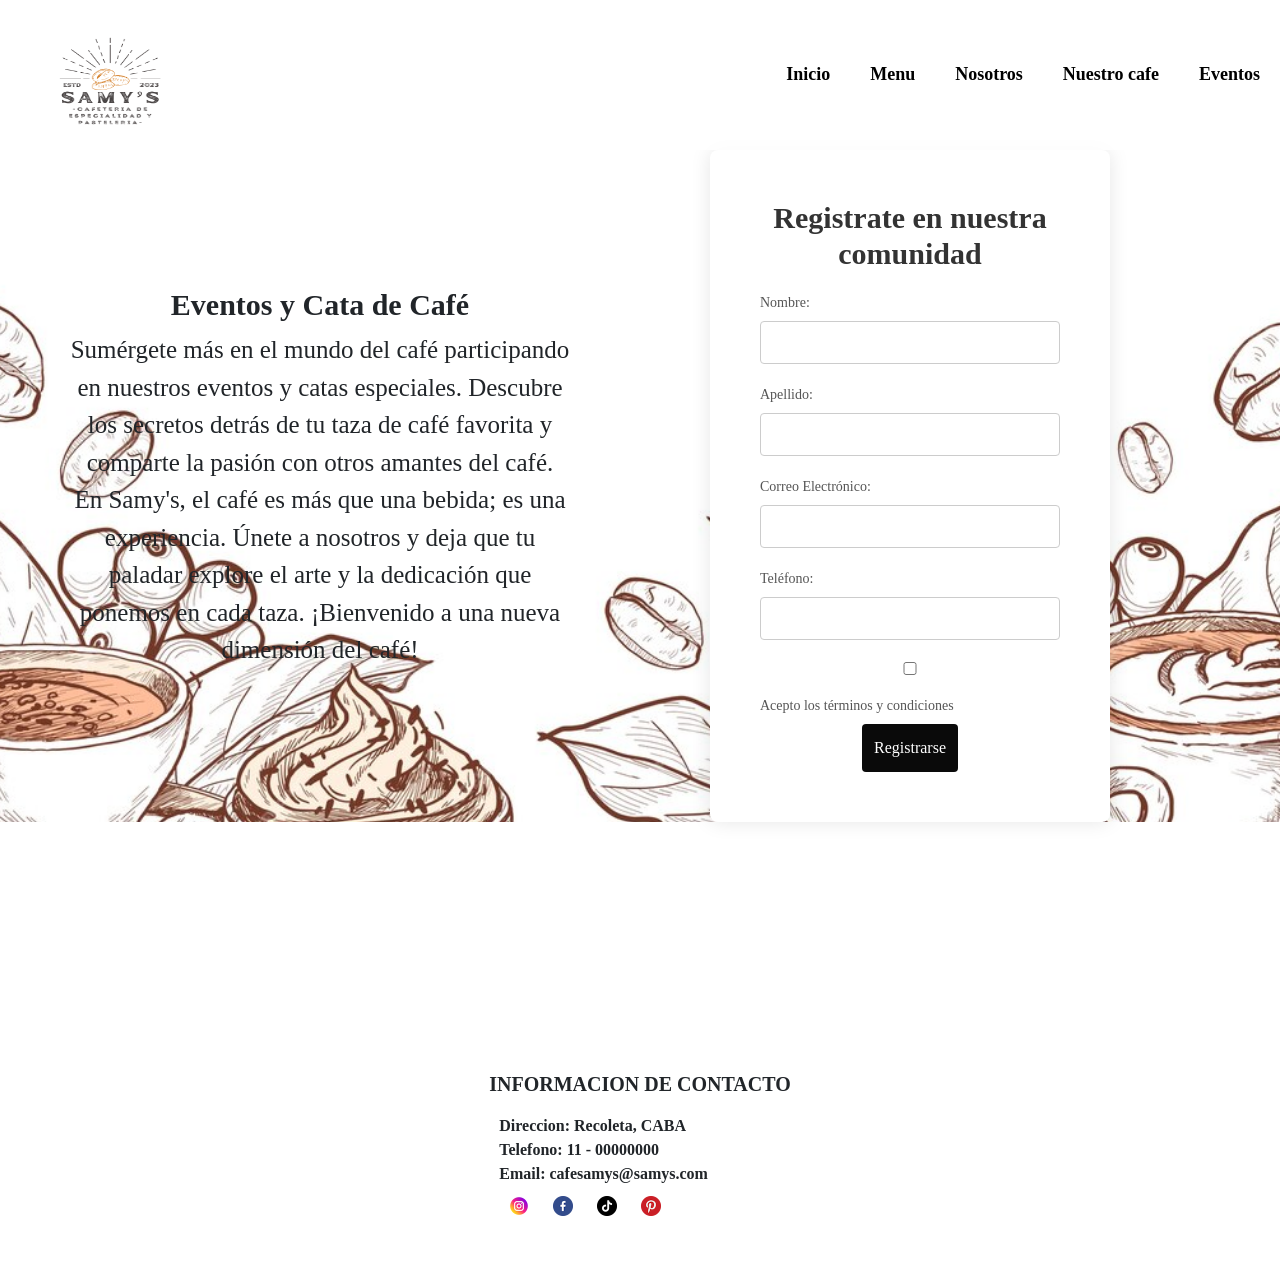
==== commit f0c37119: "scss" ====
--- a/pages/eventos.html
+++ b/pages/eventos.html
@@ -5,7 +5,9 @@
     <meta name="viewport" content="width=device-width, initial-scale=1.0">
     <!--BOOSTRAP LINK-->
     <link href="https://cdn.jsdelivr.net/npm/bootstrap@5.2.3/dist/css/bootstrap.min.css" rel="stylesheet" integrity="sha384-rbsA2VBKQhggwzxH7pPCaAqO46MgnOM80zW1RWuH61DGLwZJEdK2Kadq2F9CUG65" crossorigin="anonymous">
-    <link rel="stylesheet" href="../css/style.css">
+    <!--<link rel="stylesheet" href="../css/style.css">-->
+    <!--SCSS LINK-->
+    <link rel="stylesheet" href="../css/estilos.css">
     <title>Cafeteria de especialidad y pasteleria | Samy's</title>
     <!--FAVICON-->
     <link rel="shortcut icon" href="../img/favicon.ico" type="image/x-icon">
@@ -65,14 +67,13 @@
                     <input type="tel" id="telefono" name="telefono" required>
                 
                     <label>
-                      <input type="checkbox" id="terminos" name="terminos" required>
-                      Acepto los términos y condiciones
+                    <input type="checkbox" id="terminos" name="terminos" required>
+                    Acepto los términos y condiciones
                     </label>
                 
                     <button type="submit">Registrarse</button>
                   </form>
             </div>
-            
         </section>
         <section class="container-eventos">
           <div>
--- a/css/style.css
+++ b/css/style.css
@@ -31,7 +31,7 @@
     display: flex;
 }
 
-.navegacion label, input{
+.navegacion label, .navegacion input{
     display: none;
 }
 
@@ -70,7 +70,7 @@
 
 /*!MAIN*/
 .hero {
-    background-image: url(../img/granos-cafe\'.jpeg);
+    background-image: url(../img/granos-cafe.jpeg);
     background-position: center;
     background-size: cover;
     background-attachment: fixed;
@@ -262,10 +262,10 @@
     padding: 10px;
 }
 
-.menu-ayuda a{
+/*.menu-ayuda a{
     text-decoration: none;
     color: rgb(0, 0, 0);
-}
+}*/
 
 .redes-sociales img{
     padding: 10px;
@@ -534,19 +534,7 @@
 .hero-eventos div form button:hover {
     background-color: #000000;
   }
-
-/* Estilos para el checkbox */
-label.checkbox{
-    display: flex;
-    align-items: center;
-    text-align: left;
-    margin-top: 15px;
-  }
-
-label.checkbox input {
-    margin-right: 10px;
-    text-align: right;
-  }
+  
 /*!MEDIAQUERY*/
 
 @media screen and (max-width:1160px){
--- a/css/estilos.css
+++ b/css/estilos.css
@@ -0,0 +1,465 @@
+/*!RESET*/
+* {
+  margin: 0;
+  padding: 0;
+  box-sizing: border-box;
+  font-family: Georgia, 'Times New Roman', Times, serif; }
+
+header {
+  background-color: rgba(255, 255, 255, 0.8);
+  position: sticky;
+  top: 0;
+  display: flex;
+  justify-content: space-between;
+  align-items: center;
+  z-index: 1;
+  height: 150px; }
+  header a img {
+    height: 150px;
+    width: 200px;
+    padding: 5px;
+    margin: 10px; }
+  header .navegacion {
+    display: flex; }
+    header .navegacion label {
+      display: none; }
+    header .navegacion input {
+      display: none; }
+    header .navegacion ul {
+      list-style: none;
+      text-align: center;
+      display: grid;
+      grid-auto-flow: column;
+      margin-top: 20px; }
+      header .navegacion ul li {
+        margin: 20px; }
+        header .navegacion ul li a {
+          color: black;
+          text-decoration: none;
+          font-weight: bold;
+          font-size: 18px;
+          --clippy: polygon(0 0, 0 0, 0 100%, 0% 100%); }
+          header .navegacion ul li a::after {
+            content: "";
+            display: block;
+            background: #000000;
+            width: 90%;
+            margin-top: 3px;
+            height: 3px;
+            clip-path: var(--clippy);
+            transition: clip-path .5s; }
+          header .navegacion ul li a:hover {
+            --clippy: polygon(0 0, 100% 0, 100% 100%, 0 100%); }
+
+main .hero {
+  background-image: url(../img/granos-cafe.jpeg);
+  background-position: center;
+  background-size: cover;
+  background-attachment: fixed;
+  background-repeat: no-repeat;
+  height: 500px;
+  padding: 50px;
+  display: flex;
+  justify-content: space-around;
+  flex-direction: column;
+  align-items: end; }
+  main .hero div {
+    color: white;
+    width: 60%;
+    padding: 10px;
+    background-color: rgba(0, 0, 0, 0.4);
+    text-align: center;
+    border-radius: 5px;
+    overflow: hidden; }
+    main .hero div h1 {
+      text-align: right;
+      font-size: 50px;
+      font-style: italic; }
+    main .hero div p {
+      text-align: right;
+      font-size: 20px;
+      font-style: italic; }
+
+main .menu {
+  display: flex;
+  justify-content: space-around;
+  align-items: center;
+  flex-wrap: wrap; }
+  main .menu img {
+    height: 400px;
+    width: 500px;
+    padding: 25px; }
+  main .menu div {
+    width: 50%;
+    padding: 20px;
+    text-align: right;
+    font-size: 20px;
+    text-align: center; }
+    main .menu div h2 {
+      padding: 10px; }
+    main .menu div p {
+      margin-bottom: 20px; }
+    main .menu div button a {
+      text-decoration: none;
+      color: white; }
+
+main .cafe {
+  border-top: 1px solid #999;
+  display: flex;
+  flex-direction: row-reverse;
+  justify-content: space-around;
+  align-items: center;
+  flex-wrap: wrap; }
+  main .cafe img {
+    height: 500px;
+    width: 500px;
+    padding: 25px; }
+  main .cafe div {
+    width: 50%;
+    padding: 20px;
+    text-align: right;
+    font-size: 20px;
+    text-align: center; }
+    main .cafe div h2 {
+      padding: 10px; }
+    main .cafe div p {
+      margin-bottom: 20px; }
+    main .cafe div button a {
+      text-decoration: none;
+      color: white; }
+
+main .eventos h2 {
+  color: black;
+  border-bottom: 1px solid #999;
+  border-top: 1px solid #999;
+  text-align: center;
+  padding: 10px; }
+
+main .eventos p {
+  text-align: center;
+  margin: 20px;
+  font-size: 20px; }
+
+main .tarjetas-eventos {
+  display: flex;
+  justify-content: center;
+  align-items: center;
+  flex-wrap: wrap; }
+  main .tarjetas-eventos div {
+    display: inline-block;
+    text-align: center;
+    width: 250px;
+    height: 400px;
+    margin: 20px;
+    border-radius: 30px;
+    background: #fff;
+    box-shadow: 0px 1px 10px rgba(0, 0, 0, 0.4);
+    transition: all 400ms ease; }
+    main .tarjetas-eventos div:hover {
+      box-shadow: 5px 5px 20px rgba(0, 0, 0, 0.8);
+      transform: translateY(-3%); }
+    main .tarjetas-eventos div img {
+      width: 250px;
+      height: 250px;
+      border-radius: 30px; }
+    main .tarjetas-eventos div h3 {
+      font-size: 18px;
+      color: black;
+      margin-bottom: 15px;
+      padding: 15px; }
+    main .tarjetas-eventos div button a {
+      text-decoration: none;
+      padding: 5px;
+      color: white; }
+
+main .carta {
+  background-image: url(../img/ilustracion-cafe.jpg);
+  background-position: center;
+  background-size: cover;
+  background-attachment: fixed;
+  background-repeat: no-repeat;
+  height: 300px;
+  padding: 50px;
+  display: flex;
+  justify-content: center;
+  align-items: center;
+  overflow: hidden; }
+  main .carta div h2 {
+    text-align: center;
+    font-size: 50px; }
+  main .carta div p {
+    text-align: center;
+    font-size: 20px; }
+
+main .subtitulo {
+  border-bottom: 1px solid #999;
+  border-top: 1px solid #999;
+  display: block;
+  font-size: 30px;
+  font-weight: 600;
+  padding-bottom: 10px;
+  padding-top: 10px;
+  margin-bottom: 20px;
+  margin-top: 20px;
+  text-align: center; }
+
+main .container {
+  width: 100%;
+  display: grid;
+  grid-template-columns: repeat(4, 1fr);
+  grid-auto-rows: 150px;
+  gap: 60px; }
+  main .container div {
+    position: relative; }
+    main .container div img {
+      width: 100%;
+      height: 100%;
+      object-fit: contain; }
+    main .container div h3 {
+      font-size: 20px;
+      position: absolute;
+      bottom: 0;
+      background-color: rgba(0, 0, 0, 0.644);
+      color: white;
+      width: 100%; }
+
+main .nosotros {
+  border-bottom: 1px solid #999;
+  border-top: 1px solid #999;
+  display: flex;
+  flex-direction: row-reverse;
+  justify-content: space-around;
+  align-items: center;
+  flex-wrap: wrap; }
+  main .nosotros img {
+    height: 500px;
+    width: 600px;
+    padding: 25px; }
+  main .nosotros div {
+    width: 50%;
+    padding: 20px;
+    text-align: right;
+    font-size: 20px;
+    text-align: center; }
+    main .nosotros div h2 {
+      padding: 10px; }
+    main .nosotros div p {
+      margin-bottom: 20px; }
+
+main .nuestra-historia {
+  border-bottom: 1px solid #999;
+  border-top: 1px solid #999;
+  display: flex;
+  justify-content: space-around;
+  align-items: center;
+  flex-wrap: wrap; }
+  main .nuestra-historia img {
+    height: 500px;
+    width: 600px;
+    padding: 25px; }
+    main .nuestra-historia img div {
+      width: 50%;
+      padding: 20px;
+      text-align: right;
+      font-size: 20px;
+      text-align: center; }
+      main .nuestra-historia img div h2 {
+        padding: 10px; }
+      main .nuestra-historia img div p {
+        margin-bottom: 20px; }
+
+main .hero-cafe {
+  background-image: url(../img/ilustracion-cafe.jpg);
+  background-size: cover;
+  background-repeat: no-repeat;
+  background-position: center;
+  background-attachment: fixed;
+  height: 400px;
+  display: flex;
+  justify-content: center;
+  align-items: center;
+  flex-direction: column; }
+  main .hero-cafe div h2 {
+    font-size: 50px;
+    text-align: center;
+    font-weight: bold; }
+  main .hero-cafe div p {
+    font-size: 25px;
+    text-align: center; }
+
+main .container-cafe {
+  display: flex;
+  justify-content: center;
+  flex-wrap: wrap;
+  padding: 60px;
+  border-bottom: 1px solid #999;
+  border-top: 1px solid #999; }
+  main .container-cafe div {
+    display: inline-block;
+    text-align: center;
+    width: 250px;
+    height: 250px;
+    margin: 20px; }
+    main .container-cafe div h3 {
+      font-size: 18px;
+      color: black;
+      margin-bottom: 15px;
+      padding: 15px;
+      font-weight: bold; }
+  main .container-cafe img {
+    width: 300px;
+    height: 400px;
+    border-radius: 20px; }
+
+main .hero-eventos {
+  background-image: url(../img/ilustracion-cafe.jpg);
+  background-size: cover;
+  background-repeat: no-repeat;
+  background-position: center;
+  background-attachment: fixed;
+  display: flex;
+  justify-content: space-around;
+  align-items: center;
+  flex-wrap: wrap; }
+  main .hero-eventos div {
+    width: 500px;
+    height: auto; }
+    main .hero-eventos div h2 {
+      font-size: 30px;
+      font-weight: bold;
+      text-align: center; }
+    main .hero-eventos div p {
+      font-size: 25px;
+      text-align: center; }
+  main .hero-eventos div form {
+    background-color: #fff;
+    padding: 50px;
+    border-radius: 8px;
+    box-shadow: 0 0 20px rgba(0, 0, 0, 0.1);
+    width: 400px;
+    text-align: center; }
+    main .hero-eventos div form h2 {
+      color: #333;
+      margin-bottom: 20px; }
+    main .hero-eventos div form label {
+      display: block;
+      margin-bottom: 8px;
+      color: #555;
+      font-size: 14px;
+      text-align: left; }
+    main .hero-eventos div form input {
+      width: 100%;
+      padding: 10px;
+      margin-bottom: 20px;
+      box-sizing: border-box;
+      border: 1px solid #ccc;
+      border-radius: 4px;
+      font-size: 14px; }
+    main .hero-eventos div form button {
+      background-color: #0a0a0a;
+      color: #fff;
+      padding: 12px;
+      border: none;
+      border-radius: 4px;
+      cursor: pointer;
+      font-size: 16px; }
+      main .hero-eventos div form button:hover {
+        background-color: #000000; }
+
+footer {
+  background-image: url(../img/ilustracion-cafe.jpg);
+  background-position: center;
+  background-repeat: no-repeat;
+  background-size: cover;
+  background-attachment: fixed;
+  display: flex;
+  flex-direction: column;
+  justify-content: center;
+  align-items: center; }
+  footer .menu-ayuda {
+    margin: 10px; }
+    footer .menu-ayuda h3 {
+      text-align: center;
+      font-size: 20px;
+      font-weight: bold; }
+    footer .menu-ayuda ul {
+      font-weight: bold;
+      list-style: none;
+      padding: 10px; }
+      footer .menu-ayuda ul .redes-sociales a img {
+        padding: 10px;
+        height: 40px;
+        width: 40px; }
+
+@media screen and (max-width: 1160px) {
+  main .hero div {
+    width: 100%; }
+    main .hero div h1 {
+      text-align: center;
+      font-size: 35px; }
+    main .hero div p {
+      text-align: center;
+      font-size: 25px; }
+  main .carta div h2 {
+    font-size: 40px; }
+  main .carta div p {
+    font-size: 15px; }
+  main .container {
+    grid-template-columns: repeat(3, 1fr); } }
+
+@media screen and (max-width: 880px) {
+  header {
+    background-color: rgba(255, 255, 255, 0.8);
+    position: static; }
+    header .navegacion label {
+      display: block;
+      cursor: pointer; }
+      header .navegacion label img {
+        margin-right: 25px; }
+    header .navegacion input:checked + ul {
+      clip-path: circle(100% at center); }
+    header .navegacion ul {
+      position: fixed;
+      top: 150px;
+      bottom: 0;
+      background-color: black;
+      width: 100%;
+      left: 0;
+      display: flex;
+      justify-content: space-evenly;
+      flex-direction: column;
+      clip-path: circle(0 at center);
+      transition: clip-path 0.8s ease-in-out;
+      z-index: 1; }
+      header .navegacion ul li a {
+        color: #fff; }
+  main .container {
+    grid-template-columns: repeat(3, 1fr); } }
+
+@media screen and (max-width: 595px) {
+  main .hero div h1 {
+    font-size: 25px; }
+  main .hero div p {
+    font-size: 15px; }
+  main .menu img {
+    height: 300px;
+    width: 400px; }
+  main .menu div p {
+    font-size: 15px; }
+  main .cafe img {
+    height: 400px;
+    width: 400px; }
+  main .cafe div p {
+    font-size: 15px; }
+  main .eventos p {
+    font-size: 15px; }
+  main .tarjetas-eventos {
+    margin: 70px; }
+  main .carta div h2 {
+    font-size: 25px; }
+  main .container {
+    grid-template-columns: repeat(1, 1fr); }
+  main .hero-cafe div h2 {
+    font-size: 30px; }
+  main .hero-cafe div p {
+    font-size: 20px; } }
